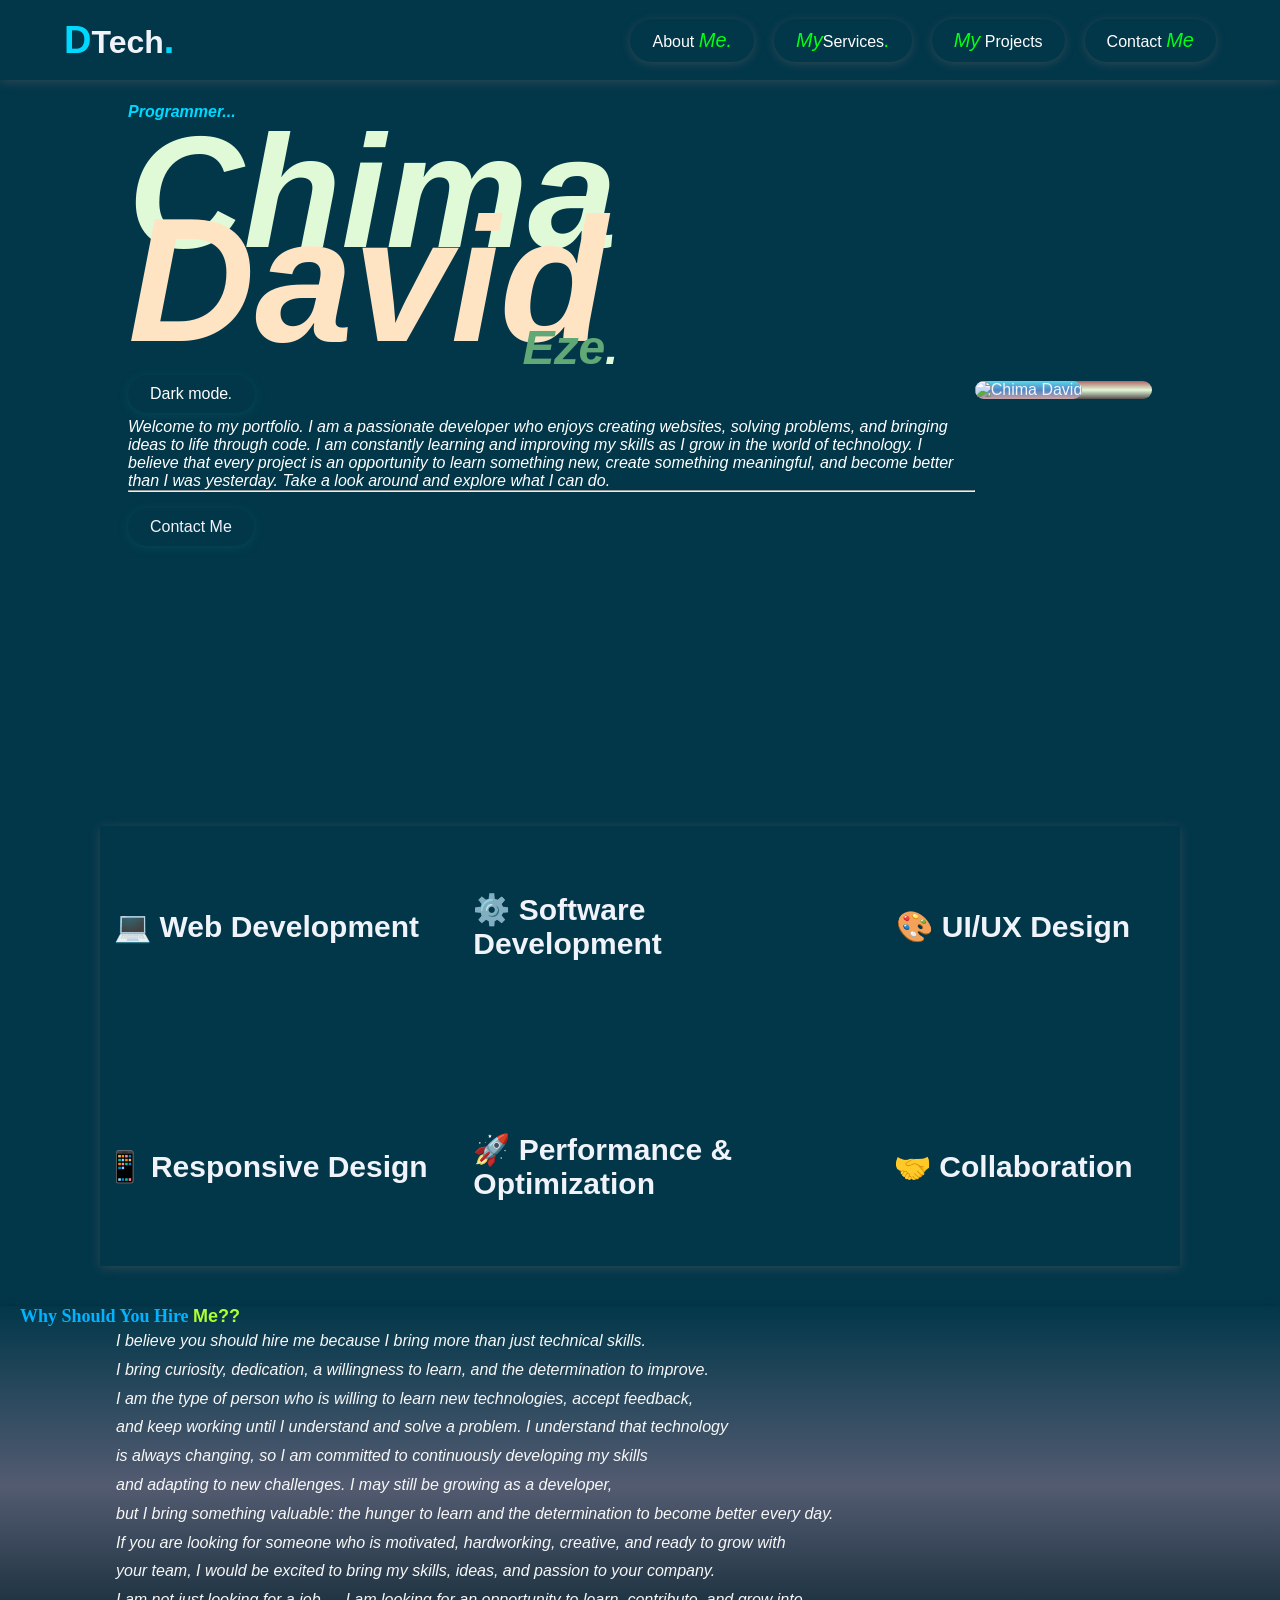
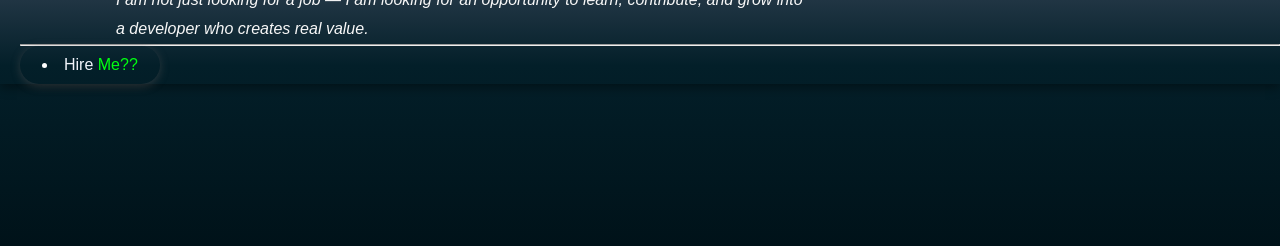
==== index.html @ 2052e451 "added" ====
<!DOCTYPE html>
<html lang="en">
<head>
    <meta charset="UTF-8">
    <meta name="viewport" content="width=device-width, initial-scale=1.0">
    <link rel="stylesheet" href="Main.css">
    <script src="DAVIID.js" defer></script>
    <title>David Eze PortFolio..</title>
</head>
<body>
    <!-- <script>
        document.write("hello ");
        let fullname = "Chima david "
        document.writeln("Welcome " + fullname)
    </script> -->
    <div class="header">
        <div class="next-header">
         <div class="right-text">
            <h2><a href="welcome.html"><span>D</span>Tech<span>.</span></a></h2>
        </div>
          
         <div class="left-text" id="options"> 
            <ul>
                
            <!-- <li><button>Home</button></li> -->
            <li> <a href="about-me.html" > <button>About <span class="color">Me.</span></button></a></li>
            <li>  <a href="services.html"><button><span>My</span>Services<span>.</span></button></a></li>
            <li> <a href="projects.html"><button><span>My</span> Projects</button></a></li>
            <li> <a href="contact-me.html"><button>Contact <span>Me</span></button></a></li>
            </ul>
         </div>
        </div>
    </div>
    
       <div class="hero">
        <div class="hero-box">
            <div class="hero-left">
                <h5>Programmer...</h5>
            <span><h1>Chima</h1></span><h2>David</h2>
                <h3>Eze<span>.</span></h3>
            
            <h4><button class="dark">Dark mode<span>.</span></button></h4>

                <p>Welcome to my portfolio. I am a passionate developer who enjoys creating websites, solving problems, and bringing ideas
                to life through code.
                
                I am constantly learning and improving my skills as I grow in the world of technology. I believe that every project is
                an opportunity to learn something new, create something meaningful, and become better than I was yesterday.
                
                Take a look around and explore what I can do.</p>
                <hr>
                <button> <a href="contact-me.html"> Contact Me </a></button>
            </div>
            <div class="hero-right">
               <a href="about-me.html"> <img 
                id="myimage"
                src="bgdweb.png" alt="Chima David" 
                onmouseover="changeImage()"
                onmouseout="resetImage()"> </a>
            </div>
        </div>
       </div>
 <!-- ________________________________________________________________________________________ -->
 <div class="grid-main">
    <div class="grid-box">
        <div class="1"><h4><a href="projects.html">💻 Web Development</a></h4></div>
        <div class="2"><h4><a href="projects.html">⚙️ Software Development</a></h4></div>
        <div class="3"><h4><a href="projects.html">🎨 UI/UX Design</a></h4></div>
        <div class="4"><h4><a href="projects.html">📱 Responsive Design</a></h4></div>
        <div class="5"><h4><a href="projects.html">🚀 Performance & Optimization</a></h4></div>
        <div class="6"><h4><a href="projects.html">🤝 Collaboration</a></h4></div>
    </div>
 </div>      
  <div class="left-one">
    <div class="left-two">
        <div>
        <h6>Why Should You Hire <span>Me??</span></h6>
        <p>I believe you should hire me because I bring more than just technical skills.<br> I bring curiosity, dedication, a willingness
        to learn, and the determination to improve. <br>
        
        I am the type of person who is willing to learn new technologies, accept feedback, <br> and keep working until I understand
        and solve a problem. I understand that technology <br>is always changing, so I am committed to continuously developing my
        skills<br>and adapting to new challenges.
        
        I may still be growing as a developer,<br> but I bring something valuable: the hunger to learn and the determination to
        become better every day.<br>
        
        If you are looking for someone who is motivated, hardworking, creative, and ready to grow with<br>your team, I would be
        excited to bring my skills, ideas, and passion to your company.<br>
        
        I am not just looking for a job — I am looking for an opportunity to learn, contribute, and grow into <br> a developer who
        creates real value.</p>
                        <hr>
            </div>
            <div class="right-two">
                
           <button> <li><a href="contact-me.html"> Hire <span>Me??</span></a></li></button>
    
            </div>
        
    </div>
  </div>
</body>
</html>
---- Main.css ----
/* Reset */
* {
    margin: 0;
    padding: 0;
    box-sizing: border-box;
    font-family: Arial, Helvetica, sans-serif;
}

/* Body */
body {
    /* background: #7e8187; */
    background: #02374a;
    /* background: black; */
    /* background: rgb(88, 86, 86); */
    /* background:#0f172a ; */
    color: white;
}
a {
    text-decoration: none;
    color: #f0f3f9;
}

/* Header */
.header {
    width: 100%;
    /* background: black; */
    /* background: #111827; */
    box-shadow: 0 2px 10px rgba(108, 98, 98, 0.4);
}

/* Navigation Container */
.next-header {
    width: 90%;
    max-width: 1200px;
    margin: auto;
    height: 80px;
    display: flex;
    justify-content: space-between;
    align-items: center;
   
}


.right-text{
    color: #00d9ff;
    animation: logoGlow 3s ease-in-out infinite alternate;
    animation: right-textFade 1s ease forwards,
    float 4s ease-in-out infinite 1s;
    transition: transform .4s ease,
    filter .4s ease;
    opacity: 0;
}
.right-text:hover{
    transform: scale(1.08);
    filter:
    drop-shadow(0 0 15px rgba(255,255,255,.35));
}
@keyframes right-textFade{
    from{
        opacity: 0;
        transform: translateY(-60px);
    }

    to{
        opacity: 1;
        transform: translateY(0);
    }
}
@keyframes float{
    
    0%{
        transform: translateY(0);
    }

    50% {
         transform: translateY(-6px);
    }

    100% {
         transform: translateY(0);
    }
}
@keyframes right-textGlow {

    0% {
        text-shadow: 0 0 5px #38bdf8;
        transform: scale(1);
    }

    100% {
        text-shadow:
            0 0 10px #38bdf8,
            0 0 20px #38bdf8,
            0 0 40px #38bdf8;

        transform: scale(1.05);
    }

}


/* Logo */
.right-text h2 {
    font-size: 32px;
    color: white;
    cursor: pointer;
}


.right-text span {
    color: #00d9ff;
    font-size: 38px;
    border-color: antiquewhite;
}



/* Navigation */
.left-text ul {
    display: flex;
    list-style: none;
    gap: 20px;
}
.left-text span{
    color: rgb(0, 255, 17);
    font-size: 20px;
    font-style: italic;
}

/* Buttons */
.left-text button {
    padding: 10px 22px;
    border: none;
    border-radius: 30px;
    background: transparent;
    color: white;
    font-size: 16px;
    cursor: pointer;
    transition: .4s;
    box-shadow: 0 2px 10px rgba(108, 98, 98, 0.4);
}

/* Hover Effect */
.left-text button:hover {
    background: #00d9ff;
    /* background: linear-gradient(rgb(91, 215, 234),
                rgb(80, 134, 199),
                rgb(201, 161, 161)); */
    color: #111827;
    transform: translateY(-3px);
}

/* Active Click */
.left-text button:active {
    transform: scale(.95);
}
/* _______________________________________ mis elizabeth sector__________________________________________ */
.hero{
    width: 100%;
    height: 50vh;
    
}
.hero-box{
    width: 80%;
    margin: 0 auto;
    display: flex;
    justify-content: space-between;
    align-items: center;
}
.hero-left span{
    color: rgb(224, 250, 215);
    font-style: oblique;
}
.hero-left h5{
    color: hsl(189, 100%, 50%);
    line-height: 4rem;
    font-size: 1rem;
    font-style: italic;
    
}
.hero-left{
 
    text-align: start;
    height: 50vh;
    margin-bottom: 350px;
}
.hero-left h1{
    font-size: 10rem;
    font-weight: bolder;
    line-height: 6rem;
   
}
.hero-left h2{
    color: bisque;
    font-size: 11rem;
    font-weight:bolder;
    line-height: 5rem;
    font-style: italic;
   
    /* border: 2px solid black; */
    
}
.dark-mode {
/* background: #7e8187; */
background: black;
}

.hero-left h4{
    color: bisque;
    font-size: 1rem;
    font-weight: bolder;
    line-height: 3rem;
    margin-top:-1rem;
}


.hero-left h3{
    margin: 0 auto;
    font-size: 3rem;
    color: rgb(96, 168, 118);
    margin-left: 24.65rem;
    font-style: oblique;


}

.hero-left p{
    margin-top: 0rem;
    font-style: italic;
}

.hero-right{
    width: 60%;
    margin-bottom: 180px;
    background: linear-gradient(rgb(177, 102, 102),
        rgb(224, 250, 215),
            rgb(86, 77, 77));
        
    border-radius: 6cm;
}

.hero-right img{
    background: linear-gradient(rgb(91, 215, 234),
                rgb(80, 134, 199),
                rgb(201, 161, 161));
                border-radius: 5cm;
    cursor: pointer;
        transition: .5s;
}

.hero-right img:hover{
  
    background: linear-gradient(rgb(177, 102, 102),
                rgb(224, 250, 215),
                rgb(86, 77, 77));
    border-radius: 7cm;
        transform: translateY(-4px);
}
.hero-right img:active{
    transform: scale(.95);
}

.hero-left button{
    padding: 10px 22px;
        border: none;
        border-radius: 30px;
        background: transparent;
        color: white;
        font-size: 16px;
        cursor: pointer;
        transition: .4s;
        margin-top: 1rem;
        box-shadow: 0 2px 10px rgba(10, 98, 98, 0.4);
      
    
}
.hero-left button:hover {
    background: #00d9ff;
    color: #111827;
    transform: translateY(-3px);
}
/* Active Click */
.hero-left button:active {
    transform: scale(.95);
}
/* _______________________________________________________________________________________________ */
                                 /* GRID */
/* Main container */
.grid-main {
    margin-top: 20%;
    width: 100%;
    padding: 40px;
    display: flex;
    justify-content: center;
    align-items: center;
}

/* Grid container */
.grid-box {
    display: grid;

    /* Creates 3 equal columns */
    grid-template-columns: repeat(3, 1fr);

    /* Creates 2 rows */
    grid-template-rows: repeat(2, 200px);

    gap: 40px;

    width: 90%;
    box-shadow: 0 2px 10px rgba(108, 98, 98, 0.4);
}

/* Styles all boxes */
.grid-box div {
    /* background: black; */
    /* background: #0f172a; */
    color: white;

    display: flex;
    justify-content: center;
    align-items: center;

    font-size: 30px;
    border-radius: 15px;

    transition: .3s;
}

/* Hover Effect */
.grid-box div:hover {
    background: #00d9ff;
    /* background: linear-gradient(rgb(91, 215, 234),
                rgb(80, 134, 199),
                rgb(201, 161, 161)); */
    color: black;
    transform: scale(1.05);
}
.left-one{
    width: 100%;
    height: 60vh;
    background: linear-gradient(rgba(2, 54, 65, 0.009),
                rgb(83, 91, 113),
                rgb(3, 31, 41),rgb(0, 18, 25));
    /* background: linear-gradient(#253353,
                #3a4e7c,#778ab8); */
                
                
}
.left-two span{
    color: greenyellow;
    font-family: 'Franklin Gothic Medium', 'Arial Narrow', Arial, sans-serif;
    
}
.left-two h6{
    color: rgb(2, 179, 255);
    font-size:large;
    font-family: cursive;
    font-variant: normal;
}


.left-two {
    color: #ffffff;
    padding-left: 20px;
    margin-left: none;
    box-shadow: 0 4px 10px rgba(0, 0, 0, 0.4);
    
}
.left-two br{
    line-height: 2rem;
}
.left-two p{
    color: rgb(247, 247, 247);
    margin-left: 6rem;
    font-style: italic;
    line-height: 1.8;
    /* justify-content: space-between; */
}
.right-two h1 {
    color: hsl(189, 100%, 50%);
    display: flex;
    width: auto;
    height: 2vh;
    list-style: none;
    margin-top: 2rem;

}

.right-two span {
    color: rgb(0, 255, 17);
}
.right-two button{
    color: aliceblue;
    padding: 10px 22px;
        border: none;
        border-radius: 30px;
        background: transparent;
        color: white;
        font-size: 16px;
        cursor: pointer;
        transition: .4s;
        box-shadow: 0 2px 10px rgba(108, 98, 98, 0.4);
}
.right-two button:hover{
    background: #00d9ff;
    /* background: linear-gradient(rgb(91, 215, 234),
                rgb(80, 134, 199),
                rgb(201, 161, 161)); */
    color: #f0f3f9;
    transform: translateY(-3px);
}

/* Active Click */
.right-two button:active {
    transform: scale(.95);
}
/* =====================================================
RESPONSIVE DESIGN
===================================================== */

/* Tablets and smaller laptops */
@media (max-width: 878px) {

    

    /* Header */
    .next-header {
        width: 90%;
        height: auto;
        flex-direction: column;
        gap: 20px;
        padding: 20px 0;
    }

    .left-text ul {
        flex-wrap: wrap;
        justify-content: center;
        gap: 12px;
    }

    .left-text button {
        padding: 9px 16px;
        font-size: 14px;
    }


    /* Hero Section */
    .hero {
        height: auto;
        margin-bottom: 100px;
    }

    .hero-box {
        width: 90%;
        flex-direction: column;
        text-align: center;
        gap: 40px;
    }

    .hero-left {
        width: 100%;
        height: auto;
        margin-bottom: 0;
    }

    .hero-left h1 {
        font-size: 7rem;
        line-height: 5rem;
    }

    .hero-left h2 {
        font-size: 8rem;
        line-height: 6rem;
    }

    .hero-left h3 {
        margin-left: 0;
        font-size: 3rem;
    }

    .hero-left p {
        max-width: 700px;
        margin: 20px auto;
    }

    .hero-right {
        width: 60%;
        margin-bottom: 0;
    }

    .hero-right img {
        width: 100%;
        height: auto;
    }


    /* Services Grid */
    .grid-main {
        margin-top: 80px;
        padding: 30px 20px;
    }

    .grid-box {
        width: 100%;
        grid-template-columns: repeat(2, 1fr);
        grid-template-rows: auto;
        gap: 20px;
    }

    .grid-box div {
        min-height: 160px;
        font-size: 22px;
        text-align: center;
        padding: 20px;
    }


    /* About Section */
    .left-one {
        height: auto;
        padding: 50px 20px;
    }

    .left-two {
        padding: 20px;
    }
  
    .left-two p {
        margin-left: 0;
        margin-top: 20px;
        /* padding: 0 auto; */
    }

    .right-two button {
        width: auto;
        margin-top: 20px;
    }

    
}

/* =====================================================
MOBILE PHONES
===================================================== */

@media (max-width: 600px) {



    /* Header */
    .next-header {
        width: 100%;
        padding: 20px 15px;
    }

    .right-text h2 {
        font-size: 28px;
    }

    .right-text span {
        font-size: 34px;
    }

    .left-text {
        width: 100%;
    }

    .left-text ul {
        flex-direction: column;
        align-items: center;
        gap: 12px;
    }

    .left-text button {
        width: 220px;
    }


    /* Hero */
    .hero {
        width: 100%;
        height: auto;
        margin-bottom: 60px;
    }

    .hero-box {
        width: 90%;
        gap: 40px;
    }

    .hero-left {
        width: 100%;
    }

    .hero-left h5 {
        font-size: 0.9rem;
        line-height: 2rem;
    }

    .hero-left h1 {
        font-size: 4.5rem;
        line-height: 4rem;
    }

    .hero-left h2 {
        font-size: 5rem;
        line-height: 4rem;
    }

    .hero-left h3 {
        font-size: 2.5rem;
        margin-left: 0;
    }

    .hero-left h4 {
        font-size: 1.5rem;
    }

    .hero-left p {
        font-size: 14px;
        line-height: 1.6;
    }

    .hero-left button {
        width: 180px;
    }

    .hero-right {
        width: 85%;
    }


    /* Services Grid */
    .grid-main {
        width: 100%;
        padding: 20px 15px;
        margin-top: 50px;
    }

    .grid-box {
        width: 100%;
        grid-template-columns: 1fr;
        gap: 20px;
    }

    .grid-box div {
        min-height: 120px;
        font-size: 20px;
    }


    /* About Section */
    .left-one {
        width: 100%;
        height: auto;
        padding: 30px 15px;
    }

    .left-two {
        padding: 10px;
    }

    .left-two h6 {
        font-size: 1.5rem;
    }

    .left-two p{
        margin-left: 0;
        font-size: 14px;
        line-height: 1.7;
    }

    .right-two {
        text-align: center;
    }

    .right-two button {
        width: 180px;
    }

    
}

/* Very small phones */
@media (max-width: 400px) {

     .right-text h2 {
        font-size: 24px;
    }

    .right-text span {
        font-size: 30px;
    }

    .left-text button {
        width: 200px;
    }

    .hero-left h1 {
        font-size: 3.5rem;
    }

    .hero-left h2 {
        font-size: 4rem;
    }

    .hero-left h3 {
        font-size: 2rem;
    }

    .hero-right {
        width: 95%;
    }

    .grid-box div {
        font-size: 18px;
    }

    
}
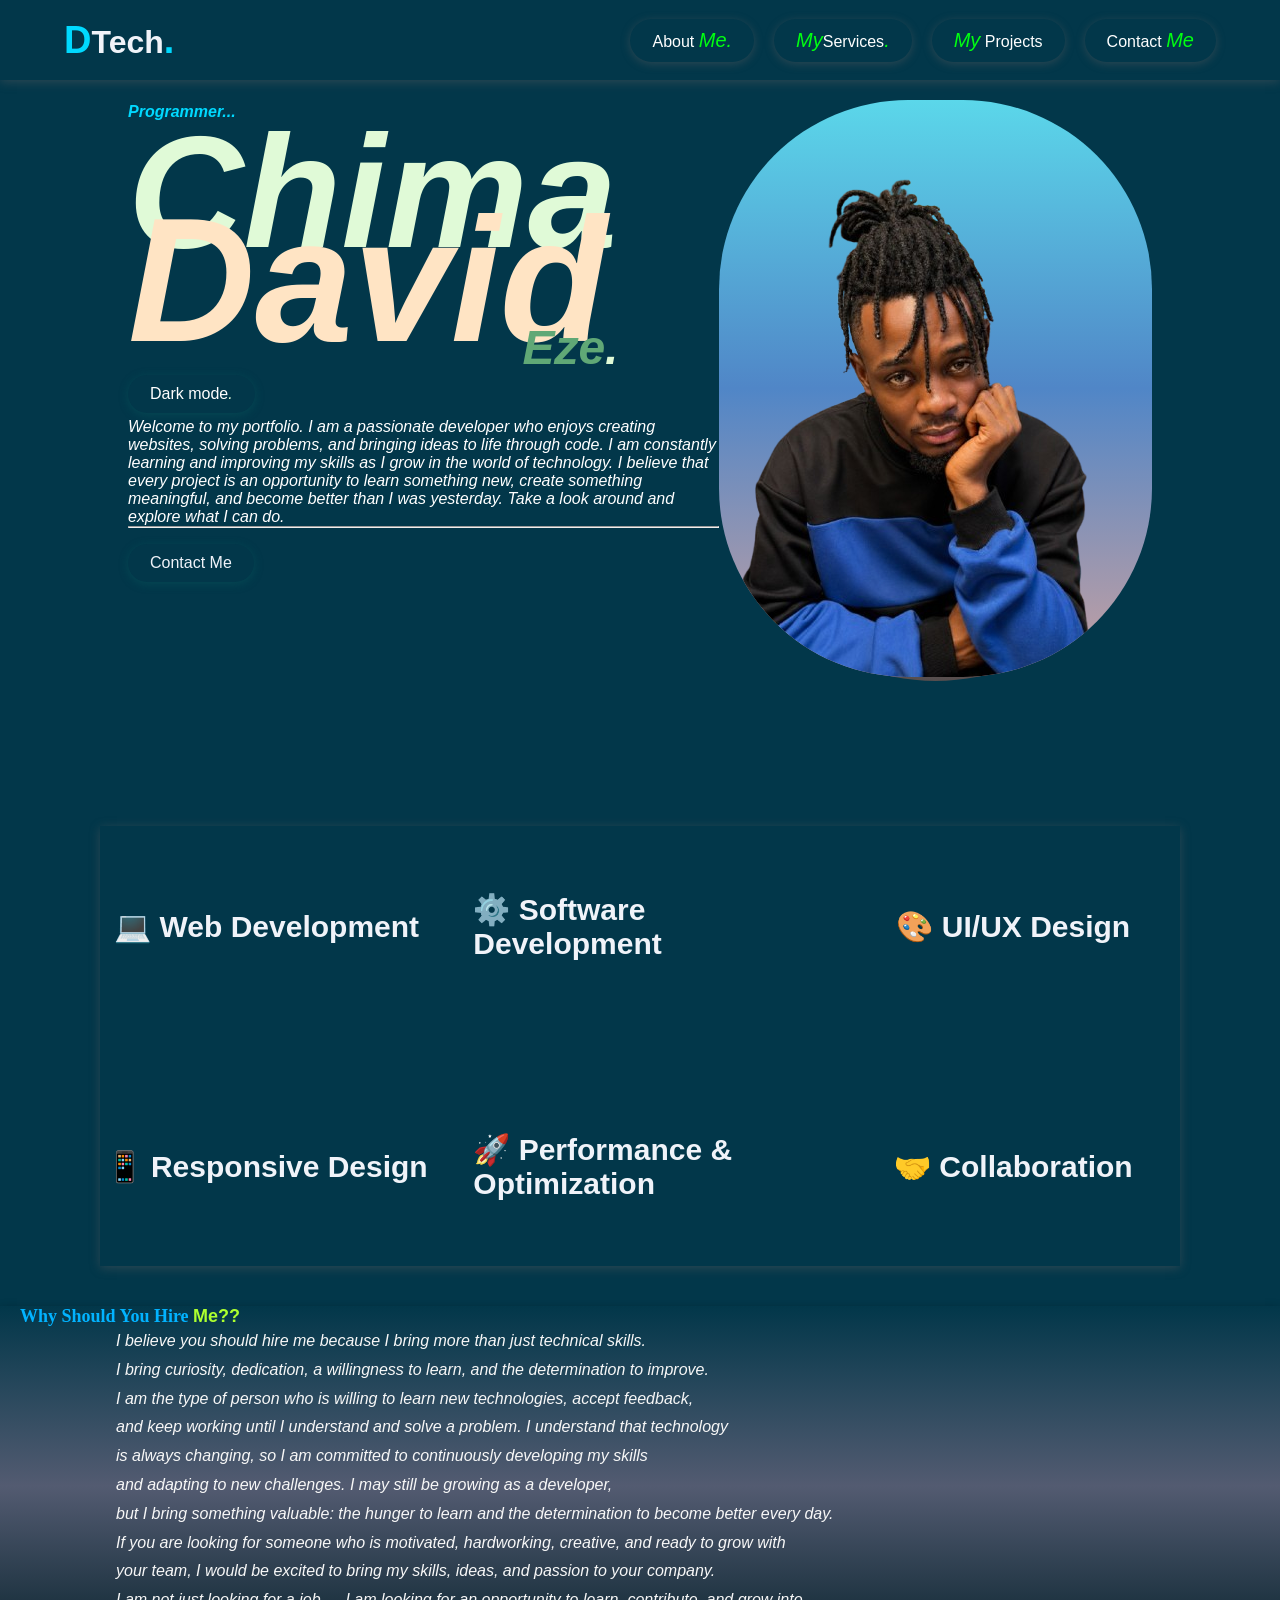
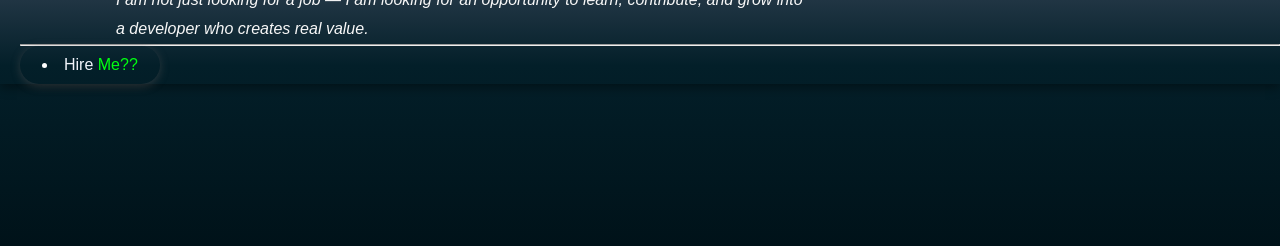
==== commit 1e9ea3cf: "udated version" ====
--- a/index.html
+++ b/index.html
@@ -4,20 +4,24 @@
     <meta charset="UTF-8">
     <meta name="viewport" content="width=device-width, initial-scale=1.0">
     <link rel="stylesheet" href="Main.css">
-    <script src="DAVIID.js" defer></script>
+    <!-- <script src="DAVIID.js" defer></script> -->
     <title>David Eze PortFolio..</title>
 </head>
 <body>
-    <!-- <script>
-        document.write("hello ");
-        let fullname = "Chima david "
-        document.writeln("Welcome " + fullname)
-    </script> -->
+ 
+<script>
+    document.querySelector(".right-text").addEventListener("mouseover", () => {
+            document.querySelector("body").style.color = "rgb(236, 238, 167)";
+        });
+        document.querySelector(".dark").addEventListener("click", () => {
+            document.querySelector("body").classList.toggle("dark-mode");
+        });
+</script>
     <div class="header">
         <div class="next-header">
          <div class="right-text">
             <h2><a href="welcome.html"><span>D</span>Tech<span>.</span></a></h2>
-        </div>
+        </div> 
           
          <div class="left-text" id="options"> 
             <ul>
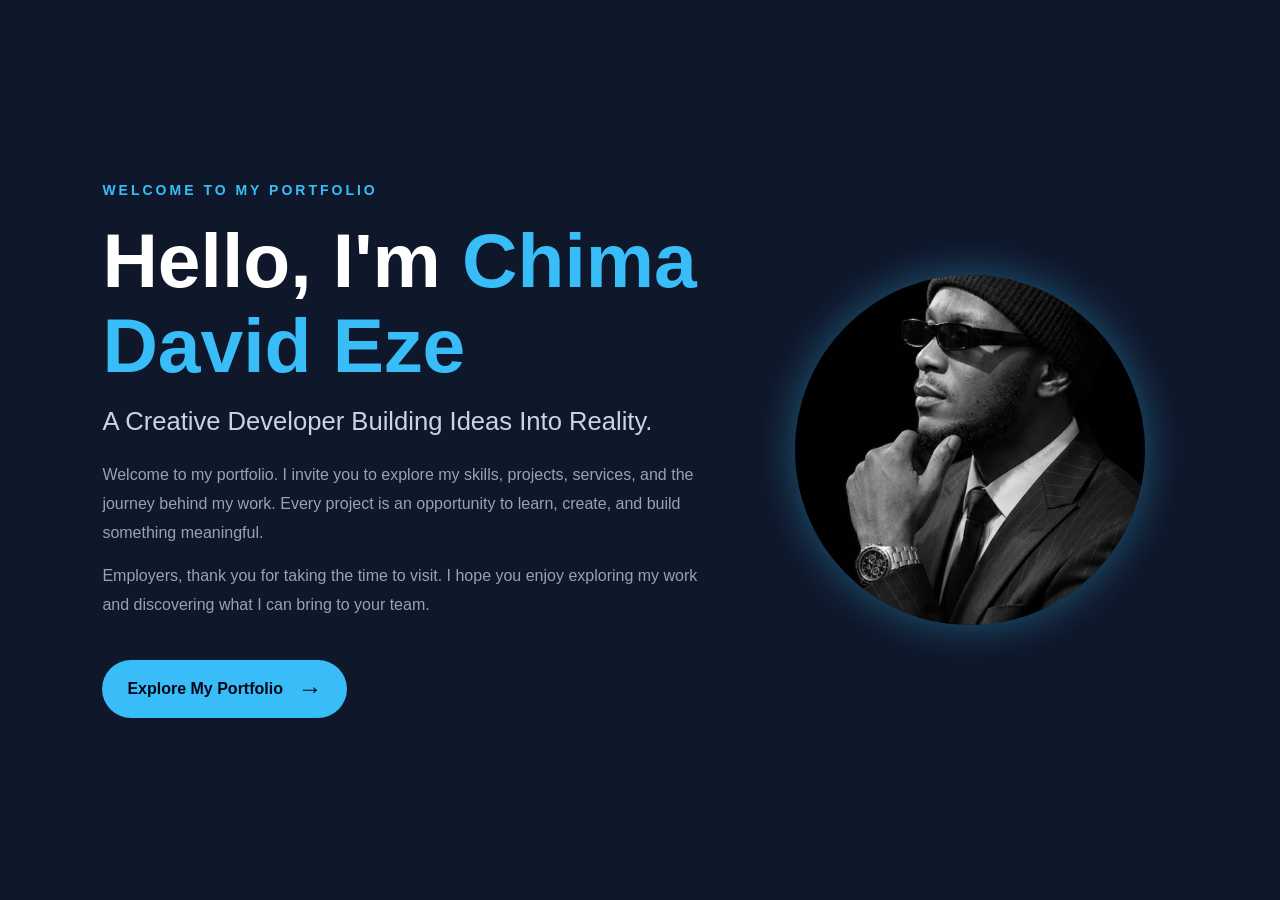
==== commit 107cb9bd: "Updated version of my Portfolio!" ====
--- a/index.html
+++ b/index.html
@@ -1,108 +1,65 @@
 <!DOCTYPE html>
 <html lang="en">
+
 <head>
     <meta charset="UTF-8">
     <meta name="viewport" content="width=device-width, initial-scale=1.0">
-    <link rel="stylesheet" href="Main.css">
-    <!-- <script src="DAVIID.js" defer></script> -->
-    <title>David Eze PortFolio..</title>
+
+    <title>Welcome | Chiboy Yagi</title>
+
+    <link rel="stylesheet" href="welcome.css">
 </head>
+
 <body>
- 
-<script>
-    document.querySelector(".right-text").addEventListener("mouseover", () => {
-            document.querySelector("body").style.color = "rgb(236, 238, 167)";
-        });
-        document.querySelector(".dark").addEventListener("click", () => {
-            document.querySelector("body").classList.toggle("dark-mode");
-        });
-</script>
-    <div class="header">
-        <div class="next-header">
-         <div class="right-text">
-            <h2><a href="welcome.html"><span>D</span>Tech<span>.</span></a></h2>
-        </div> 
-          
-         <div class="left-text" id="options"> 
-            <ul>
-                
-            <!-- <li><button>Home</button></li> -->
-            <li> <a href="about-me.html" > <button>About <span class="color">Me.</span></button></a></li>
-            <li>  <a href="services.html"><button><span>My</span>Services<span>.</span></button></a></li>
-            <li> <a href="projects.html"><button><span>My</span> Projects</button></a></li>
-            <li> <a href="contact-me.html"><button>Contact <span>Me</span></button></a></li>
-            </ul>
-         </div>
+
+    <section class="welcome-page">
+
+        <div class="welcome-text">
+
+            <p class="small-text">WELCOME TO MY PORTFOLIO</p>
+
+            <h1>
+                Hello, I'm <span>Chima David Eze</span>
+            </h1>
+
+            <h2>
+                A Creative Developer Building Ideas Into Reality.
+            </h2>
+
+            <p class="description">
+                Welcome to my portfolio. I invite you to explore my skills,
+                projects, services, and the journey behind my work.
+                Every project is an opportunity to learn, create, and build
+                something meaningful.
+            </p>
+
+            <p class="employer-text">
+                Employers, thank you for taking the time to visit.
+                I hope you enjoy exploring my work and discovering what I can bring to your team.
+            </p>
+
+            <a href="David.html" class="explore-btn">
+                Explore My Portfolio
+                <span>→</span>
+            </a>
+
         </div>
-    </div>
-    
-       <div class="hero">
-        <div class="hero-box">
-            <div class="hero-left">
-                <h5>Programmer...</h5>
-            <span><h1>Chima</h1></span><h2>David</h2>
-                <h3>Eze<span>.</span></h3>
-            
-            <h4><button class="dark">Dark mode<span>.</span></button></h4>
 
-                <p>Welcome to my portfolio. I am a passionate developer who enjoys creating websites, solving problems, and bringing ideas
-                to life through code.
-                
-                I am constantly learning and improving my skills as I grow in the world of technology. I believe that every project is
-                an opportunity to learn something new, create something meaningful, and become better than I was yesterday.
-                
-                Take a look around and explore what I can do.</p>
-                <hr>
-                <button> <a href="contact-me.html"> Contact Me </a></button>
+
+        <div class="welcome-image">
+
+            <div class="image-circle">
+             <a href="David.html"> <img src="welcomepg.jpeg" alt="A photo of Chima David eze"> </a>
             </div>
-            <div class="hero-right">
-               <a href="about-me.html"> <img 
-                id="myimage"
-                src="bgdweb.png" alt="Chima David" 
-                onmouseover="changeImage()"
-                onmouseout="resetImage()"> </a>
+
+            <div class="image-decoration">
+                <!-- <img src="mw insuits.png" alt="Chima eze David"> -->
             </div>
+
         </div>
-       </div>
- <!-- ________________________________________________________________________________________ -->
- <div class="grid-main">
-    <div class="grid-box">
-        <div class="1"><h4><a href="projects.html">💻 Web Development</a></h4></div>
-        <div class="2"><h4><a href="projects.html">⚙️ Software Development</a></h4></div>
-        <div class="3"><h4><a href="projects.html">🎨 UI/UX Design</a></h4></div>
-        <div class="4"><h4><a href="projects.html">📱 Responsive Design</a></h4></div>
-        <div class="5"><h4><a href="projects.html">🚀 Performance & Optimization</a></h4></div>
-        <div class="6"><h4><a href="projects.html">🤝 Collaboration</a></h4></div>
-    </div>
- </div>      
-  <div class="left-one">
-    <div class="left-two">
-        <div>
-        <h6>Why Should You Hire <span>Me??</span></h6>
-        <p>I believe you should hire me because I bring more than just technical skills.<br> I bring curiosity, dedication, a willingness
-        to learn, and the determination to improve. <br>
-        
-        I am the type of person who is willing to learn new technologies, accept feedback, <br> and keep working until I understand
-        and solve a problem. I understand that technology <br>is always changing, so I am committed to continuously developing my
-        skills<br>and adapting to new challenges.
-        
-        I may still be growing as a developer,<br> but I bring something valuable: the hunger to learn and the determination to
-        become better every day.<br>
-        
-        If you are looking for someone who is motivated, hardworking, creative, and ready to grow with<br>your team, I would be
-        excited to bring my skills, ideas, and passion to your company.<br>
-        
-        I am not just looking for a job — I am looking for an opportunity to learn, contribute, and grow into <br> a developer who
-        creates real value.</p>
-                        <hr>
-            </div>
-            <div class="right-two">
-                
-           <button> <li><a href="contact-me.html"> Hire <span>Me??</span></a></li></button>
-    
-            </div>
-        
-    </div>
-  </div>
+
+    </section>
+
 </body>
+
 </html>
--- a/welcome.css
+++ b/welcome.css
@@ -0,0 +1,234 @@
+* {
+    margin: 0;
+    padding: 0;
+    box-sizing: border-box;
+}
+
+body {
+    font-family: Arial, Helvetica, sans-serif;
+    background: #0f172a;
+    color: white;
+    overflow-x: hidden;
+}
+
+
+/* MAIN WELCOME SECTION */
+
+.welcome-page {
+    min-height: 100vh;
+    width: 100%;
+    display: flex;
+    align-items: center;
+    justify-content: space-between;
+    gap: 60px;
+    padding: 60px 8%;
+}
+
+
+/* TEXT SECTION */
+
+.welcome-text {
+    max-width: 600px;
+    z-index: 2;
+}
+
+.small-text {
+    color: #38bdf8;
+    font-size: 14px;
+    font-weight: bold;
+    letter-spacing: 3px;
+    margin-bottom: 20px;
+}
+
+h1 {
+    font-size: clamp(2.5rem, 6vw, 5rem);
+    line-height: 1.1;
+    margin-bottom: 20px;
+}
+
+h1 span {
+    color: #38bdf8;
+}
+
+h2 {
+    font-size: clamp(1.2rem, 2vw, 1.8rem);
+    font-weight: normal;
+    color: #cbd5e1;
+    margin-bottom: 25px;
+}
+
+.description,
+.employer-text {
+    color: #94a3b8;
+    font-size: 1rem;
+    line-height: 1.8;
+    margin-bottom: 15px;
+}
+
+
+/* BUTTON */
+
+.explore-btn {
+    display: inline-flex;
+    align-items: center;
+    gap: 15px;
+    margin-top: 25px;
+    padding: 15px 25px;
+    background: #38bdf8;
+    color: #020617;
+    text-decoration: none;
+    font-weight: bold;
+    border-radius: 30px;
+    transition: 0.3s ease;
+}
+
+.explore-btn span {
+    font-size: 24px;
+    transition: 0.3s ease;
+}
+
+.explore-btn:hover {
+    background: white;
+    transform: translateY(-5px);
+}
+
+.explore-btn:hover span {
+    transform: translateX(8px);
+}
+
+
+/* IMAGE SECTION */
+
+.welcome-image {
+    position: relative;
+    width: 420px;
+    height: 420px;
+    display: flex;
+    align-items: center;
+    justify-content: center;
+}
+
+
+/* IMAGE CIRCLE */
+
+.image-circle {
+    width: 350px;
+    height: 350px;
+    border-radius: 50%;
+    overflow: hidden;
+    
+    /* border: 5px solid #38bdf8; */
+    position: relative;
+    z-index: 2;
+    box-shadow: 0 0 40px rgba(56, 189, 248, 0.4);
+}
+
+.image-circle img {
+    width: 100%;
+    height: 100%;
+    object-fit: cover;
+}
+
+
+/* DECORATIVE CIRCLE */
+
+.image-decoration {
+    /* background: #38bdf8; */
+    position: absolute;
+    width: 420px;
+    height: 420px;
+    /* border: 2px solid #38bdf8; */
+    
+    border-radius: 50%;
+    animation: rotate 12s linear infinite;
+}
+.welcome-image:hover .image-decoration{
+    /* background: white; */
+    border: 2px solid #b9770e;
+        /* color: #0A66C2; */
+        transform: rotate(360deg);
+        /* animation: slidein 2s ease-in-out 0.5s infinite alternate forwards; */
+}
+
+
+/* ANIMATION */
+
+@keyframes rotate {
+    from {
+        transform: rotate(0deg);
+    }
+
+    to {
+        transform: rotate(360deg);
+    }
+}
+
+
+/* TABLET */
+
+@media (max-width: 900px) {
+
+    .welcome-page {
+        flex-direction: column-reverse;
+        text-align: center;
+        justify-content: center;
+        padding: 50px 6%;
+    }
+
+    .welcome-text {
+        max-width: 700px;
+    }
+
+    .welcome-image {
+        width: 330px;
+        height: 330px;
+    }
+
+    .image-circle {
+        width: 270px;
+        height: 270px;
+    }
+
+    .image-decoration {
+        width: 330px;
+        height: 330px;
+    }
+}
+
+
+/* MOBILE */
+
+@media (max-width: 500px) {
+
+    .welcome-page {
+        padding: 40px 20px;
+    }
+
+    .welcome-image {
+        width: 280px;
+        height: 280px;
+    }
+
+    .image-circle {
+        width: 220px;
+        height: 220px;
+    }
+
+    .image-decoration {
+        width: 280px;
+        height: 280px;
+    }
+
+    h1 {
+        font-size: 2.5rem;
+    }
+
+    .description,
+    .employer-text {
+        font-size: 0.95rem;
+    }
+
+    .explore-btn {
+        padding: 13px 20px;
+    }
+}
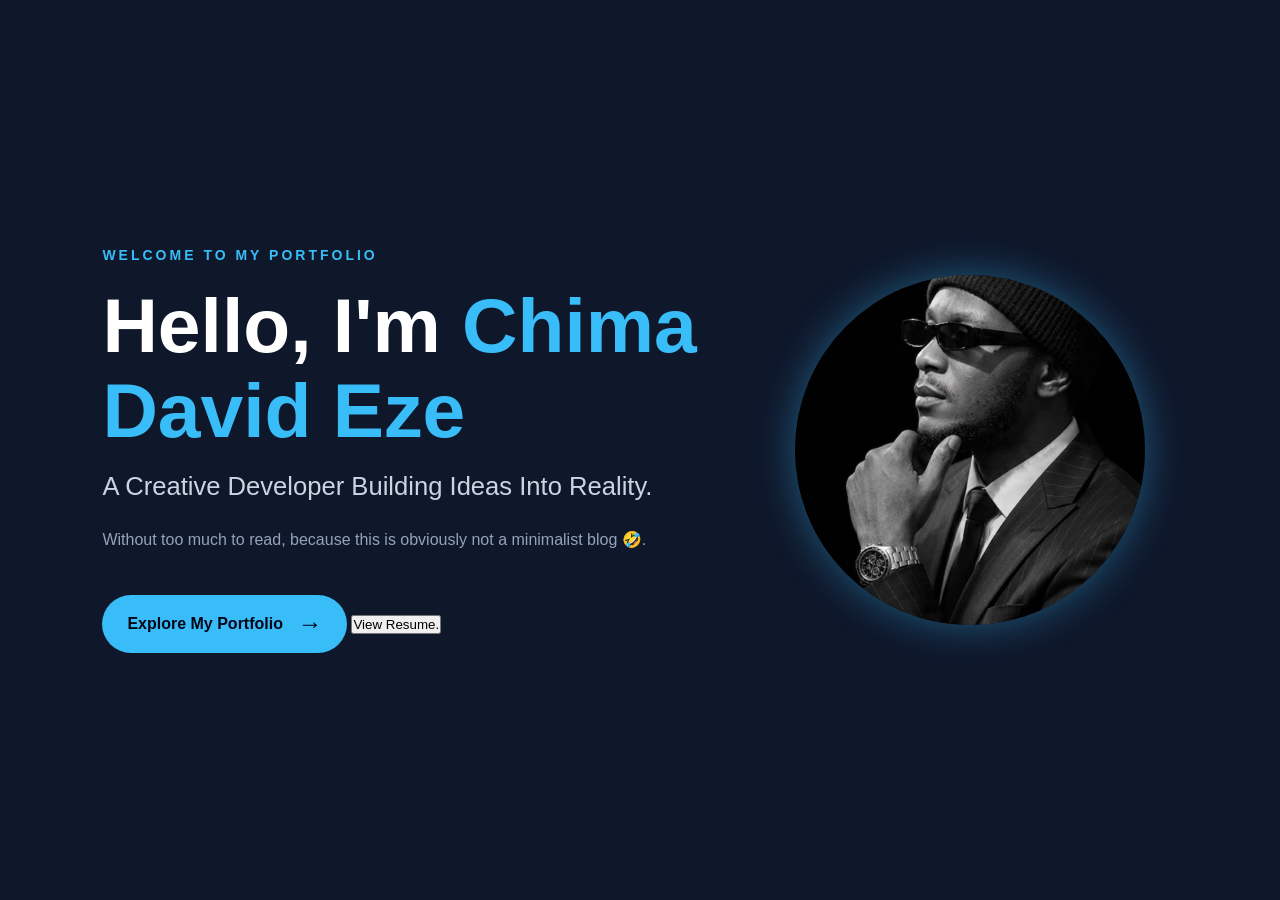
==== commit 1311360c: "Updated version of my Portfolio!" ====
--- a/index.html
+++ b/index.html
@@ -27,22 +27,21 @@
             </h2>
 
             <p class="description">
-                Welcome to my portfolio. I invite you to explore my skills,
-                projects, services, and the journey behind my work.
-                Every project is an opportunity to learn, create, and build
-                something meaningful.
+                Without too much to read, because this is obviously not a minimalist blog 🤣. 
             </p>
 
-            <p class="employer-text">
-                Employers, thank you for taking the time to visit.
-                I hope you enjoy exploring my work and discovering what I can bring to your team.
-            </p>
+           
 
             <a href="David.html" class="explore-btn">
                 Explore My Portfolio
                 <span>→</span>
             </a>
-
+            <button class="explore">
+                View Resume<span>.</span>
+                <style>
+                    .
+                </style>
+            </button>
         </div>
 
 
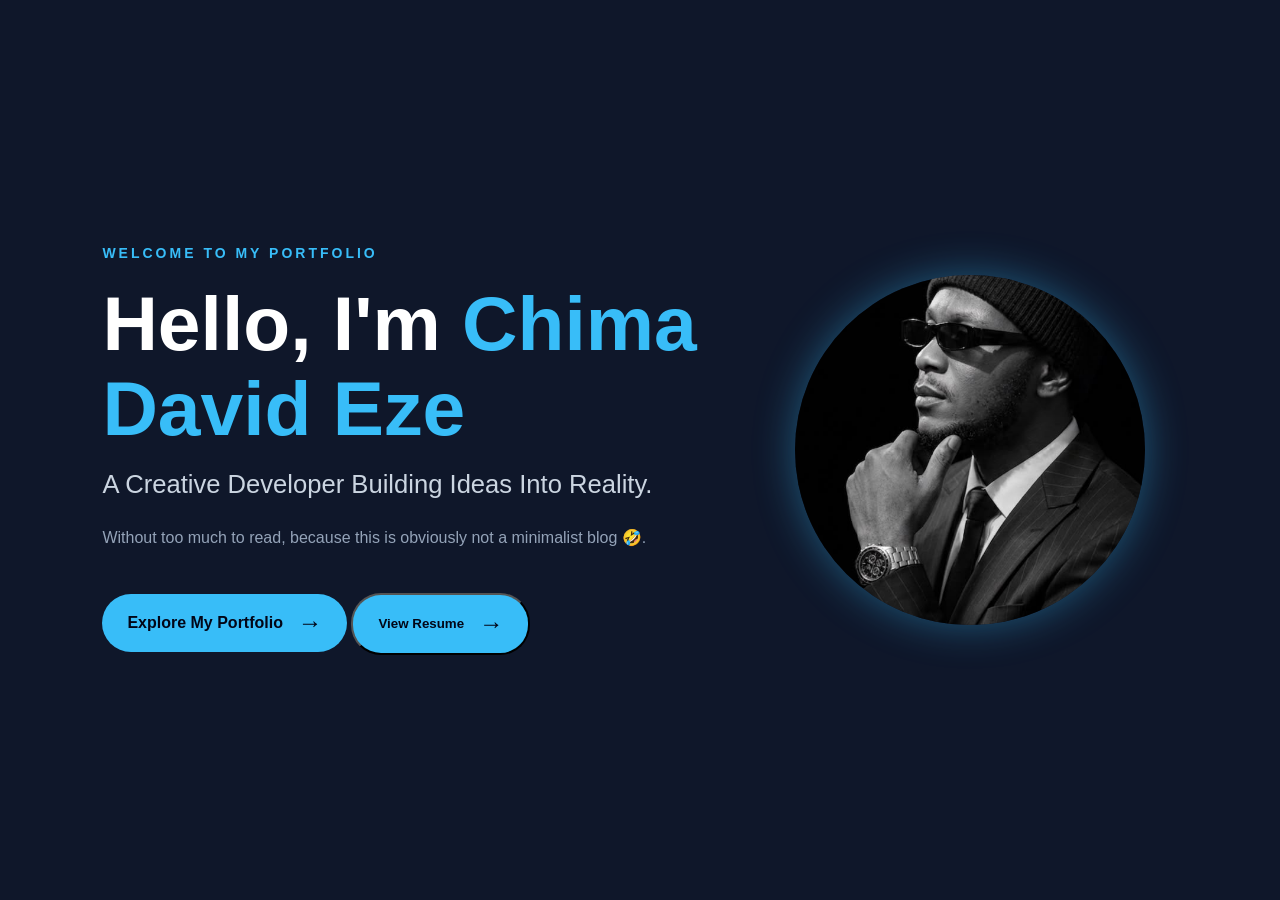
==== commit 4c39d96a: "Updated version" ====
--- a/index.html
+++ b/index.html
@@ -27,6 +27,7 @@
             </h2>
 
             <p class="description">
+                
                 Without too much to read, because this is obviously not a minimalist blog 🤣. 
             </p>
 
@@ -36,11 +37,9 @@
                 Explore My Portfolio
                 <span>→</span>
             </a>
-            <button class="explore">
-                View Resume<span>.</span>
-                <style>
-                    .
-                </style>
+            <button class="explore-btn">
+                View Resume<span>→</span>
+                
             </button>
         </div>
 
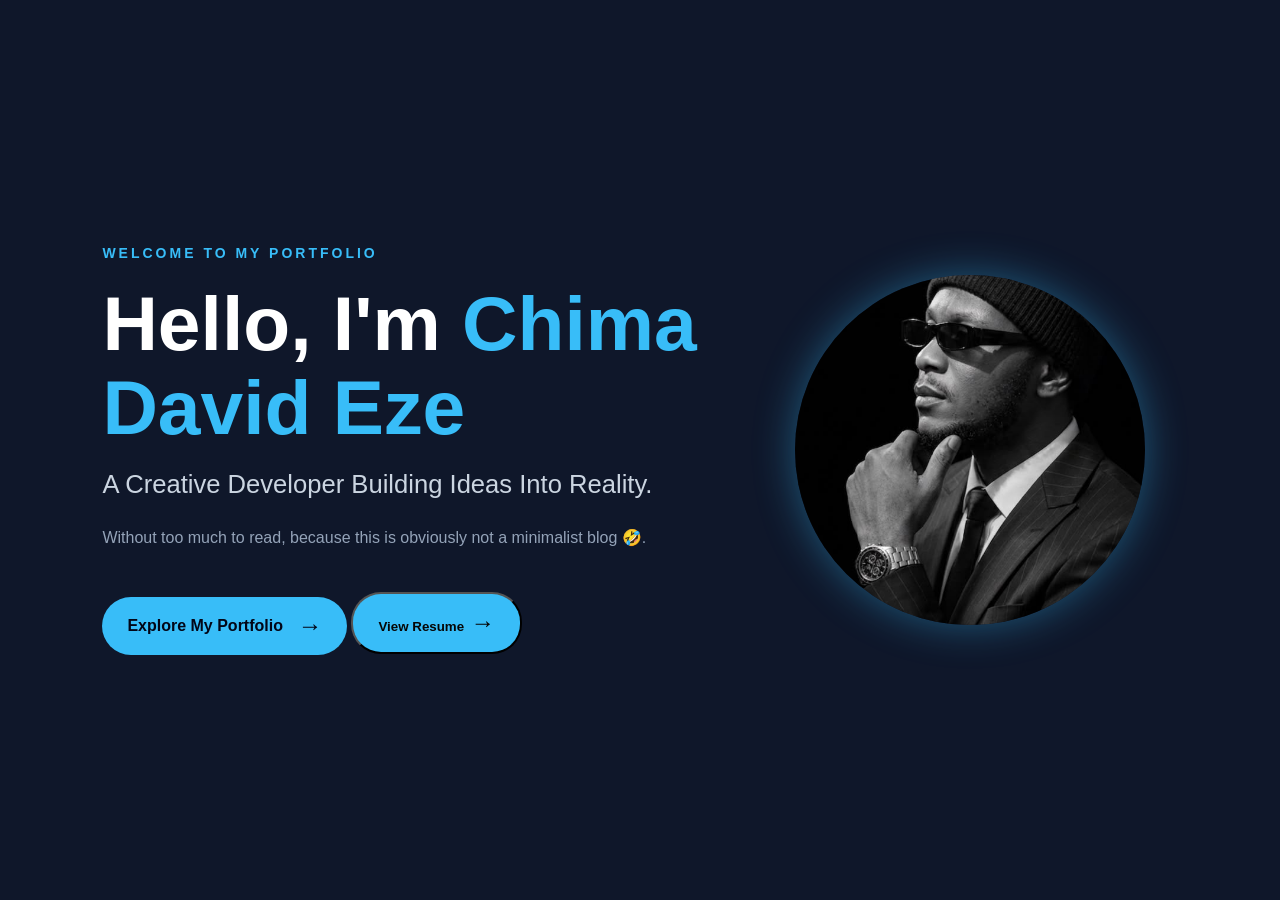
==== commit dd88fa5d: "initial commit resume" ====
--- a/index.html
+++ b/index.html
@@ -38,7 +38,8 @@
                 <span>→</span>
             </a>
             <button class="explore-btn">
-                View Resume<span>→</span>
+                <a href="resume.png">View Resume<span> →</span></a>
+               
                 
             </button>
         </div>
--- a/welcome.css
+++ b/welcome.css
@@ -10,7 +10,10 @@
     color: white;
     overflow-x: hidden;
 }
-
+a{
+    text-decoration: none;
+        color: #060606;
+}
 
 /* MAIN WELCOME SECTION */
 
